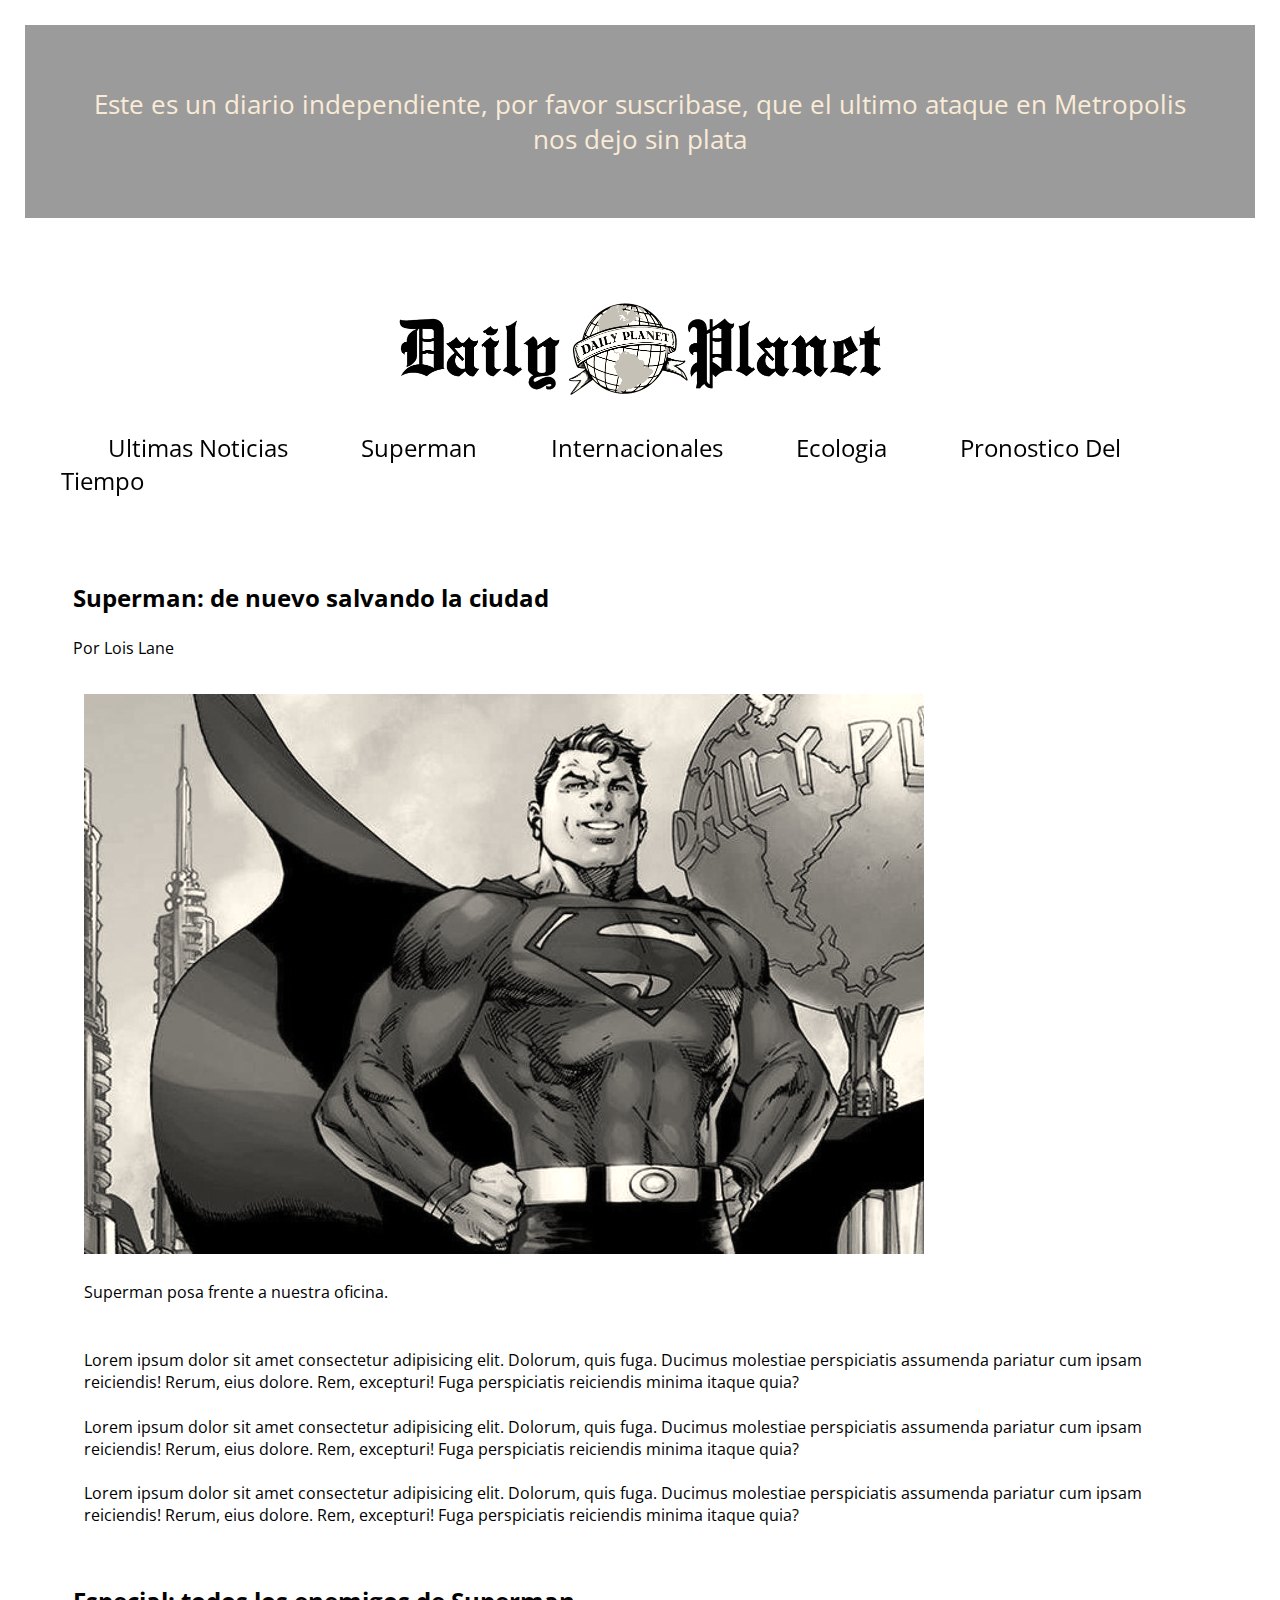
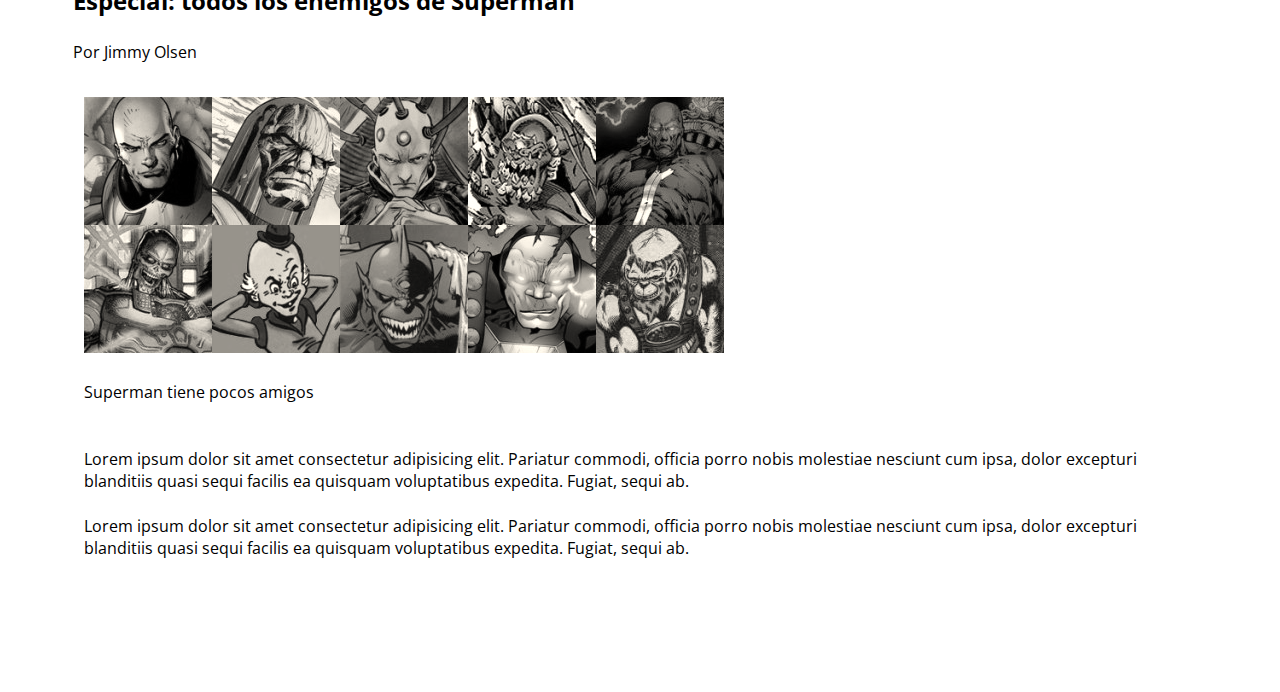
==== index.html @ b58b6ea5 "clase 7" ====
<!DOCTYPE html>
<html lang="en">
<head>
    <meta charset="UTF-8">
    <meta http-equiv="X-UA-Compatible" content="IE=edge">
    <meta name="viewport" content="width=device-width, initial-scale=1.0">
    <link rel="stylesheet" href="./style.css">
    <title>hacked!</title>
</head>
<body>
    <div class="suscribers">Este es un diario independiente, por favor suscribase, que el ultimo ataque en Metropolis nos dejo sin plata</div>

    <header>
        <img src="./assets/logo.png" alt="logo">
        <h1>The Daily Planet</h1>

        <nav>
            <ul>
                <li class="navList"><a href="./info.html"></a> ultimas noticias</li>
                <li class="navList"><a href="./info.html"></a> superman</li>
                <li class="navList"><a href="./info.html"></a> Internacionales</li>
                <li class="navList"><a href="./info.html"></a> ecologia</li>
                <li class="navList"><a href="./info.html"></a>pronostico del tiempo</li>
            </ul>
        </nav>

    </header>

    <div class="principal">
        <main>
            <article>
                <h2>Superman: de nuevo salvando la ciudad</h2>
                <p class="reporterName">Por Lois Lane</p> 
                <figure>
                    <img src="./assets/super.jpg" alt="superman" class="photo">
                    <figcaption>Superman posa frente a nuestra oficina.</figcaption>
                </figure>
                <div class="newsContent">
                    <p>Lorem ipsum dolor sit amet consectetur adipisicing elit. Dolorum, quis fuga. Ducimus molestiae perspiciatis assumenda pariatur cum ipsam reiciendis! Rerum, eius dolore. Rem, excepturi! Fuga perspiciatis reiciendis minima itaque quia?</p>
                    <p>Lorem ipsum dolor sit amet consectetur adipisicing elit. Dolorum, quis fuga. Ducimus molestiae perspiciatis assumenda pariatur cum ipsam reiciendis! Rerum, eius dolore. Rem, excepturi! Fuga perspiciatis reiciendis minima itaque quia?</p>
                    <p>Lorem ipsum dolor sit amet consectetur adipisicing elit. Dolorum, quis fuga. Ducimus molestiae perspiciatis assumenda pariatur cum ipsam reiciendis! Rerum, eius dolore. Rem, excepturi! Fuga perspiciatis reiciendis minima itaque quia?</p>
                </div>
            </article>

            <article>
                <h2>Especial: todos los enemigos de Superman</h2>
                <p class="reporterName">Por Jimmy Olsen</p>
                <figure>
                    <img src="./assets/enemigos.jpg" alt="enemigos">
                    <figcaption>Superman tiene pocos amigos</figcaption>
                </figure>
                <div class="newsContent">
                    <p>Lorem ipsum dolor sit amet consectetur adipisicing elit. Pariatur commodi, officia porro nobis molestiae nesciunt cum ipsa, dolor excepturi blanditiis quasi sequi facilis ea quisquam voluptatibus expedita. Fugiat, sequi ab.</p>
                    <p>Lorem ipsum dolor sit amet consectetur adipisicing elit. Pariatur commodi, officia porro nobis molestiae nesciunt cum ipsa, dolor excepturi blanditiis quasi sequi facilis ea quisquam voluptatibus expedita. Fugiat, sequi ab.</p>
                </div>
            </article>

        </main>

        <aside></aside>
    </div>


    <footer></footer>


</body>
</html>
---- style.css ----
@import url('https://fonts.googleapis.com/css2?family=Besley:ital@1&family=Finger+Paint&family=Open+Sans&display=swap');

/* general */
* {
    padding: 1%;
    margin: 0;
    font-family: 'Open sans', 'Times New Roman', sans-serif;
}

img {
    filter: saturate(0%) sepia(20%);
}

/* header */
.suscribers {
    padding: 5%;
    background-color: rgb(155, 155, 155);
    color: antiquewhite;
    font-size: 1.6em;
    text-align: center;
}

header {
    position: sticky;
    top: 0;
    background-color: rgb(255, 255, 255, 0.5);
    z-index: 1;
}

h1 {
    display: none;
}

header img {
    width: 40%;
    margin: auto;
    display: block;
    margin-top: 5%;
}

/* navbar */
.navList {
    display: inline;
    text-transform: capitalize;
    font-size: 1.5em;
    padding: 0.5% 2%;
}

.navList a {
    text-decoration: none;
}

.navList:hover {
    background-color: rgb(184, 180, 180);
}
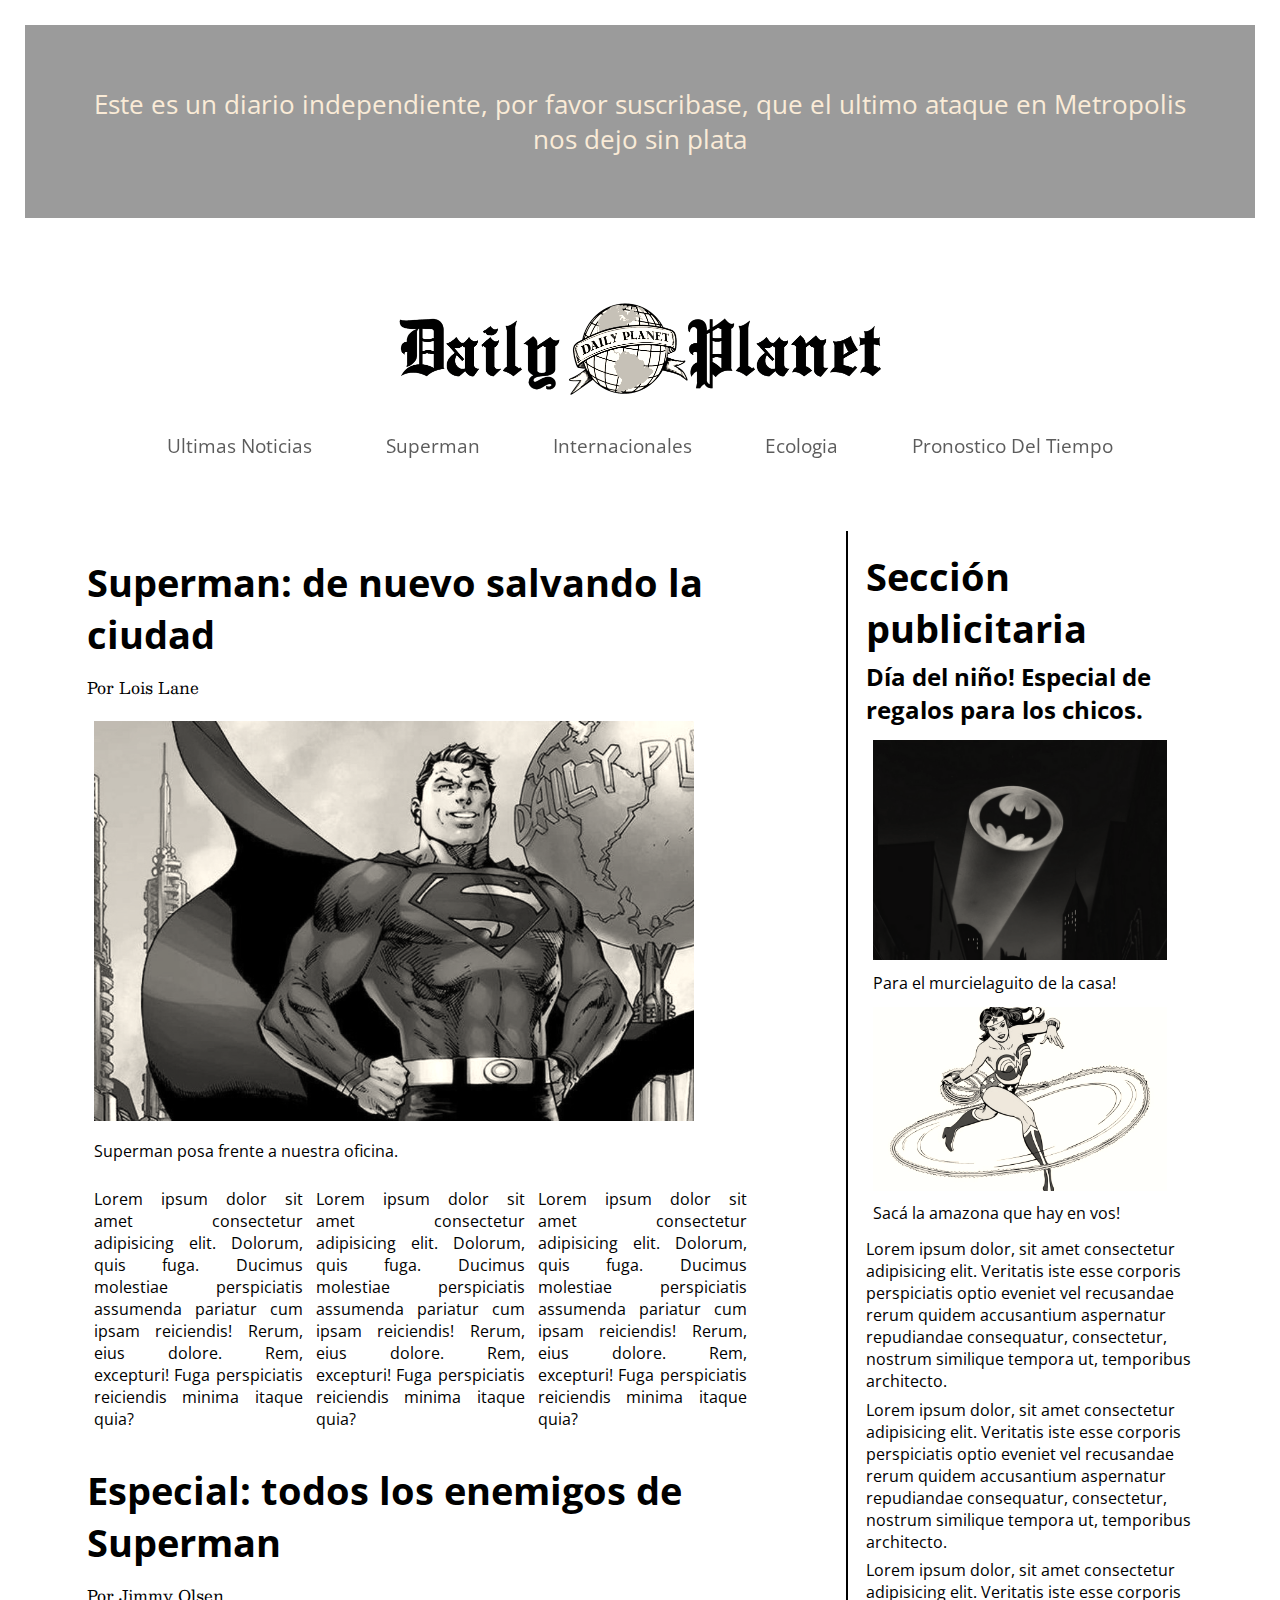
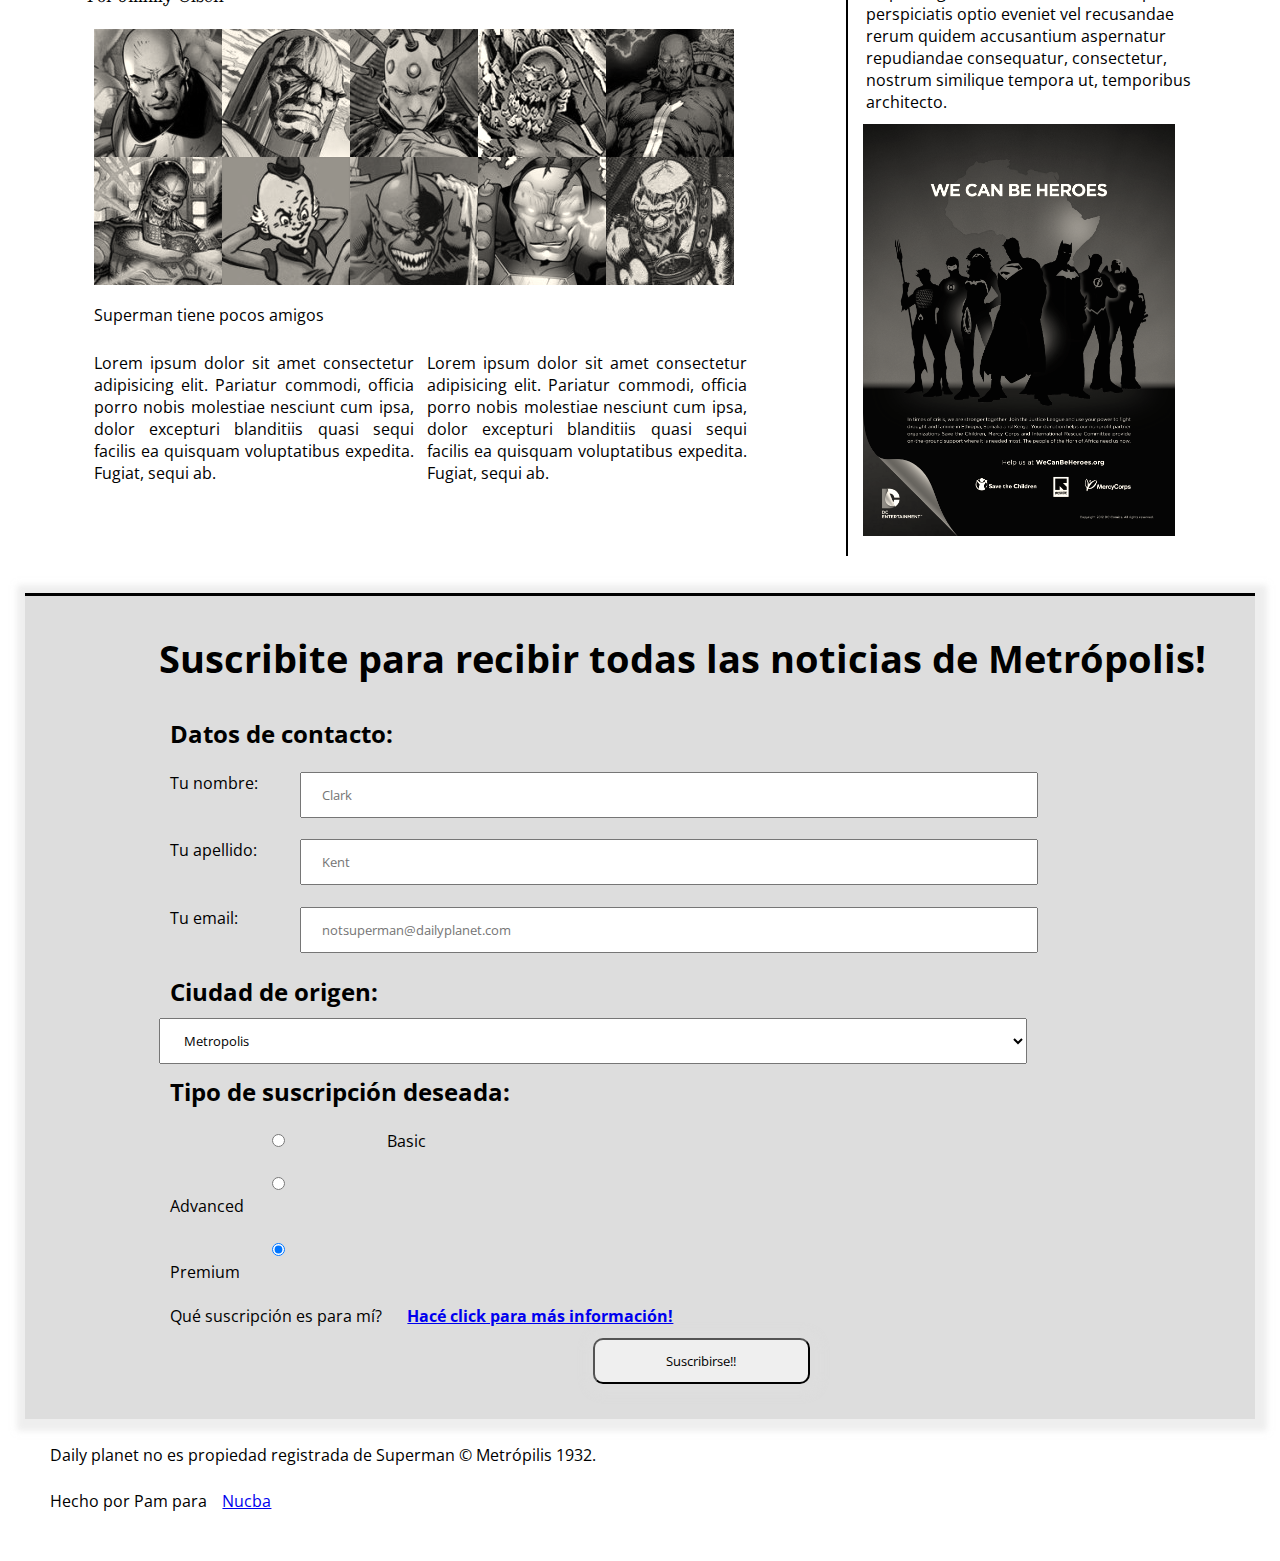
==== commit ef164861: "pagina clase 2" ====
--- a/index.html
+++ b/index.html
@@ -16,11 +16,11 @@
 
         <nav>
             <ul>
-                <li class="navList"><a href="./info.html"></a> ultimas noticias</li>
-                <li class="navList"><a href="./info.html"></a> superman</li>
-                <li class="navList"><a href="./info.html"></a> Internacionales</li>
-                <li class="navList"><a href="./info.html"></a> ecologia</li>
-                <li class="navList"><a href="./info.html"></a>pronostico del tiempo</li>
+                <li class="navList"><a href="./info.html">ultimas noticias</a></li>
+                <li class="navList"><a href="./info.html">superman</a></li>
+                <li class="navList"><a href="./info.html">Internacionales</a></li>
+                <li class="navList"><a href="./info.html">ecologia</a></li>
+                <li class="navList"><a href="./info.html">pronostico del tiempo</a></li>
             </ul>
         </nav>
 
@@ -57,11 +57,78 @@
 
         </main>
 
-        <aside></aside>
+        <aside>
+            <article>
+                <h2>Sección publicitaria</h2>
+                <h3>Día del niño! Especial de regalos para los chicos.</h3>
+                <div class="ads">
+                    <figure>
+                        <img src="./assets/Bat-signal.png" alt="bat-signal">
+                        <figcaption>Para el murcielaguito de la casa!</figcaption>
+                    </figure>
+                    <figure>
+                        <img src="./assets/lasso.jpeg" alt="amazon">
+                        <figcaption>Sacá la amazona que hay en vos!</figcaption>
+                    </figure>
+                </div>
+                <p>Lorem ipsum dolor, sit amet consectetur adipisicing elit. Veritatis iste esse corporis perspiciatis optio eveniet vel recusandae rerum quidem accusantium aspernatur repudiandae consequatur, consectetur, nostrum similique tempora ut, temporibus architecto.</p>
+                <p>Lorem ipsum dolor, sit amet consectetur adipisicing elit. Veritatis iste esse corporis perspiciatis optio eveniet vel recusandae rerum quidem accusantium aspernatur repudiandae consequatur, consectetur, nostrum similique tempora ut, temporibus architecto.</p>
+                <p>Lorem ipsum dolor, sit amet consectetur adipisicing elit. Veritatis iste esse corporis perspiciatis optio eveniet vel recusandae rerum quidem accusantium aspernatur repudiandae consequatur, consectetur, nostrum similique tempora ut, temporibus architecto.</p>
+            </article>
+            <img src="./assets/heroes.jpg" alt="">
+        </aside>
     </div>
 
+    <div class="suscribe">
+        <h2>Suscribite para recibir todas las noticias de Metrópolis!</h2>
+        <form action="/" method="GET">
+            <h3>Datos de contacto:</h3>
+            <label class="userInfo">Tu nombre:
+                <input type="text" name="suscriberName" placeholder="Clark" required>
+            </label>
+            <label class="userInfo">Tu apellido:
+                <input type="text" name="suscriberLastname" placeholder="Kent" required>
+            </label>
+            <label class="userInfo">Tu email:
+                <input type="email" name="suscriberEmail" placeholder="notsuperman@dailyplanet.com" required>
+            </label>
+            <h3>Ciudad de origen:</h3>
+            <select name="city">
+                <option class="cityText" value="metropolis">Metropolis</option>
+                <option class="cityText" value="smallville">Smallville</option>
+                <option class="cityText" value="gotham">Gotham</option>
+                <option class="cityText" value="central">Central</option>
+                <option class="cityText" value="fawcett">Fawcett City</option>
+                <option class="cityText" value="other">Otra</option>
+            </select>
 
-    <footer></footer>
+            <h3>Tipo de suscripción deseada:</h3>
+            <label class="userType">
+                <input type="radio" name="suscriptionType" id="valor1" value="1">Basic
+            </label>
+            <label class="userType">
+                <input type="radio" name="suscriptionType" id="valor2" value="2">Advanced
+            </label>
+            <label class="userType">
+                <input type="radio" name="suscriptionType" id="valor3" value="3" checked>Premium
+            </label>
+
+            <p>Qué suscripción es para mí?
+                <a href="./info.html">
+                <strong>Hacé click para más información!</strong>
+            </a>
+            </p>
+
+            <button>Suscribirse!!</button>
+        </form>
+    </div>
+
+    <footer>
+        <p>Daily planet no es propiedad registrada de Superman &copy; Metrópilis 1932.</p>
+        <p>Hecho por Pam para
+            <a href="https://plataforma.nucba.io/c/1617-codingbootcamp" target="_blank">Nucba</a>
+        </p>
+    </footer>
 
 
 </body>
--- a/style.css
+++ b/style.css
@@ -11,6 +11,18 @@
     filter: saturate(0%) sepia(20%);
 }
 
+h1 {
+    display: none;
+}
+
+h2 {
+    font-size: 2.4em;
+}
+
+h3 {
+    font-size: 1.5em;
+}
+
 /* header */
 .suscribers {
     padding: 5%;
@@ -22,14 +34,11 @@
 
 header {
     position: sticky;
-    top: 0;
+    top: -80px;
     background-color: rgb(255, 255, 255, 0.5);
     z-index: 1;
 }
 
-h1 {
-    display: none;
-}
 
 header img {
     width: 40%;
@@ -39,18 +48,114 @@
 }
 
 /* navbar */
+
+ul {
+    text-align: center;
+}
+
 .navList {
     display: inline;
     text-transform: capitalize;
-    font-size: 1.5em;
+    font-size: 1.2em;
     padding: 0.5% 2%;
 }
 
 .navList a {
     text-decoration: none;
+    color: rgb(92, 92, 92);
 }
 
 .navList:hover {
     background-color: rgb(184, 180, 180);
 }
 
+/* principal */
+
+.principal {
+    display: flex;
+    padding: 3%;
+    justify-content: space-between;
+}
+
+/* news */
+
+main {
+    width: 60%;
+}
+
+main .reporterName {
+    font-family: 'Besley', serif;
+}
+
+/* main.reporterName es el main con esa clase, main .reporterName se refiere al hijo */
+
+main .photo {
+    max-width: 600px;
+}
+
+
+main .newsContent {
+    display: flex;
+}
+
+main .newsContent p {
+    padding-right: 0 1%;
+    text-align: justify;
+}
+
+/* aside */
+
+aside {
+    width: 30%;
+    border-left: 2px solid black;
+}
+
+aside .ads {
+    display: flex;
+    justify-content: center;
+    flex-direction: column;
+}
+
+aside img {
+    width: 90%;
+}
+
+/* form */
+
+.suscribe {
+    margin: auto;
+    border-top: solid 3px black;
+    background-color: rgb(221, 221, 221);
+    padding: 2% 0 2% 10%;
+    box-shadow: 2px 2px 6px 10px rgba(221, 221, 221, 0.515);
+}
+
+form {
+    display: flex;
+    flex-direction: column;
+}
+
+form label.userInfo {
+    justify-content: space-between;
+    display: flex;
+    width: 80%;
+}
+
+form input,
+form select {
+    padding: 12px 20px;
+    width: 80%;
+}
+
+form label.userType {
+    width: 25%;
+}
+
+form button {
+    width: 20%;
+    text-align: center;
+    padding: 12px 20px;
+    margin: auto;
+    border-radius: 10px;
+    box-shadow: 2px 2px 6px 10px rgba(221, 221, 221, 0.515);
+}
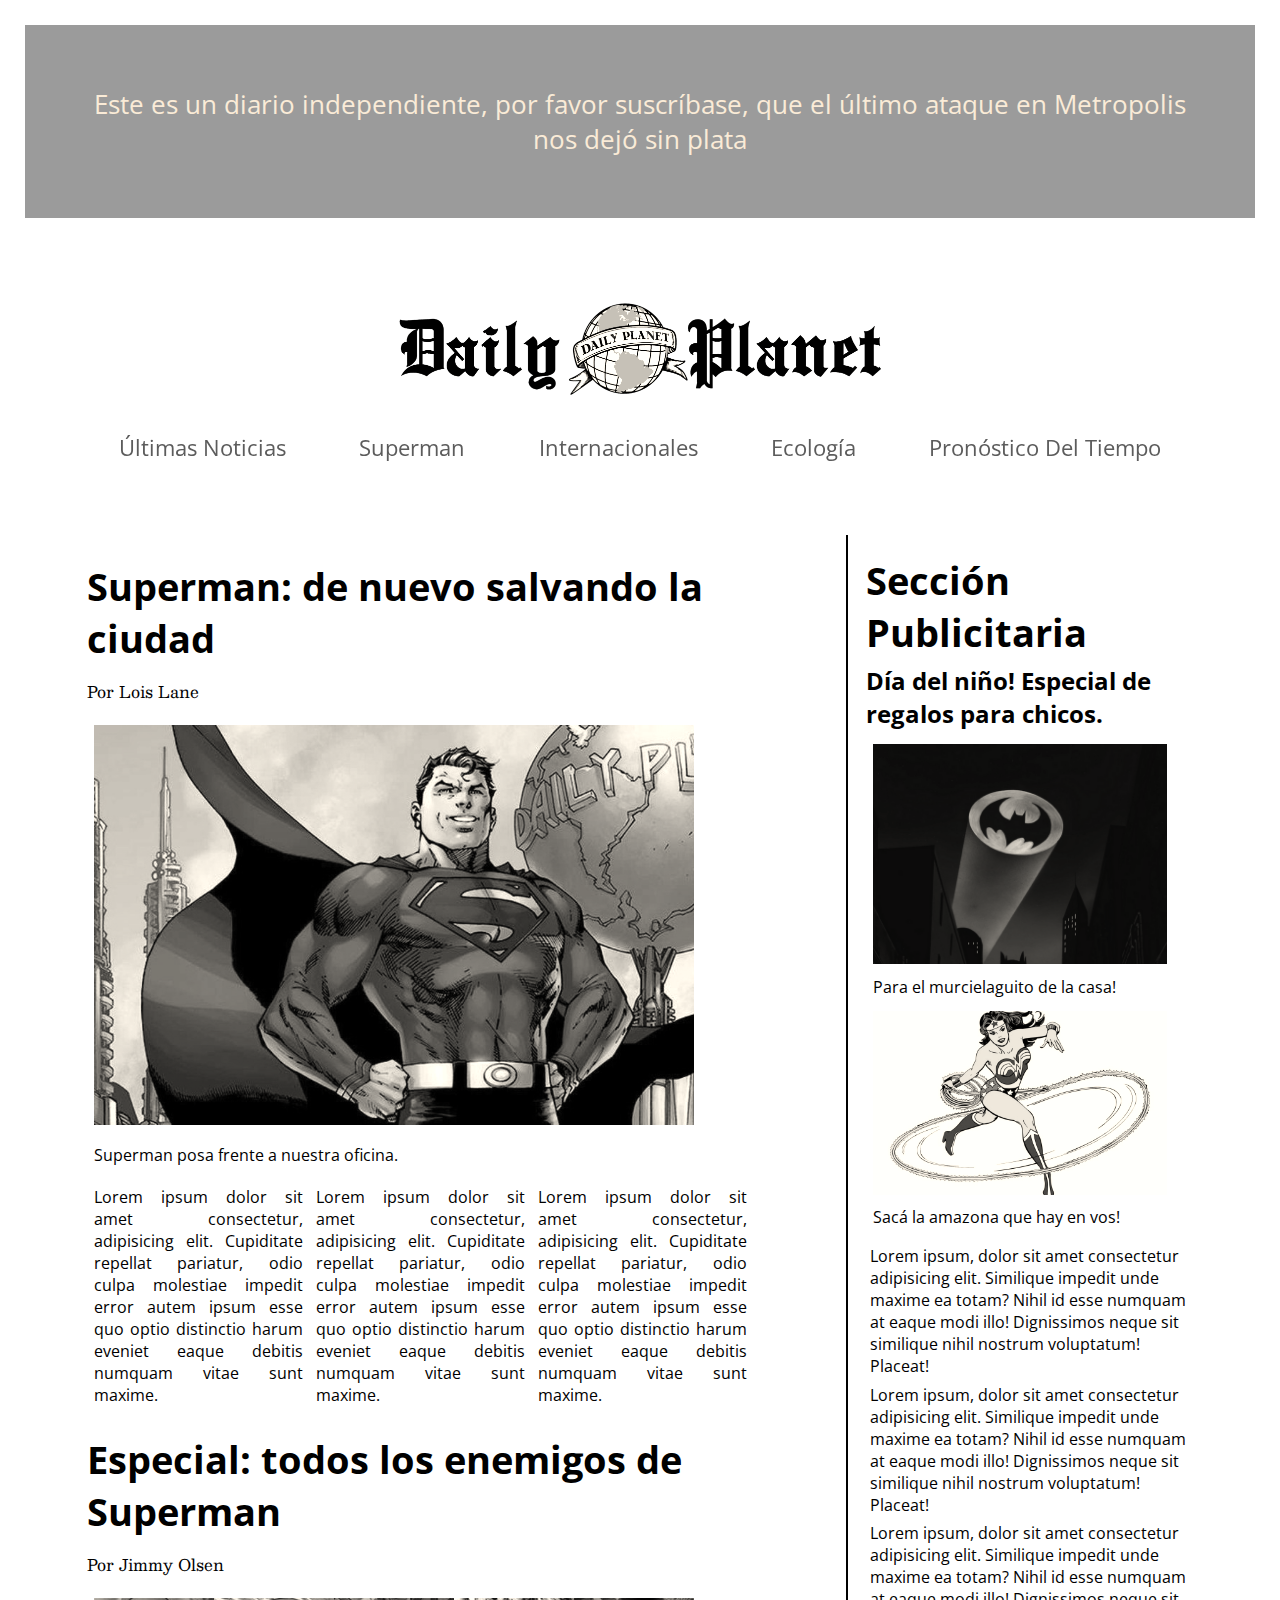
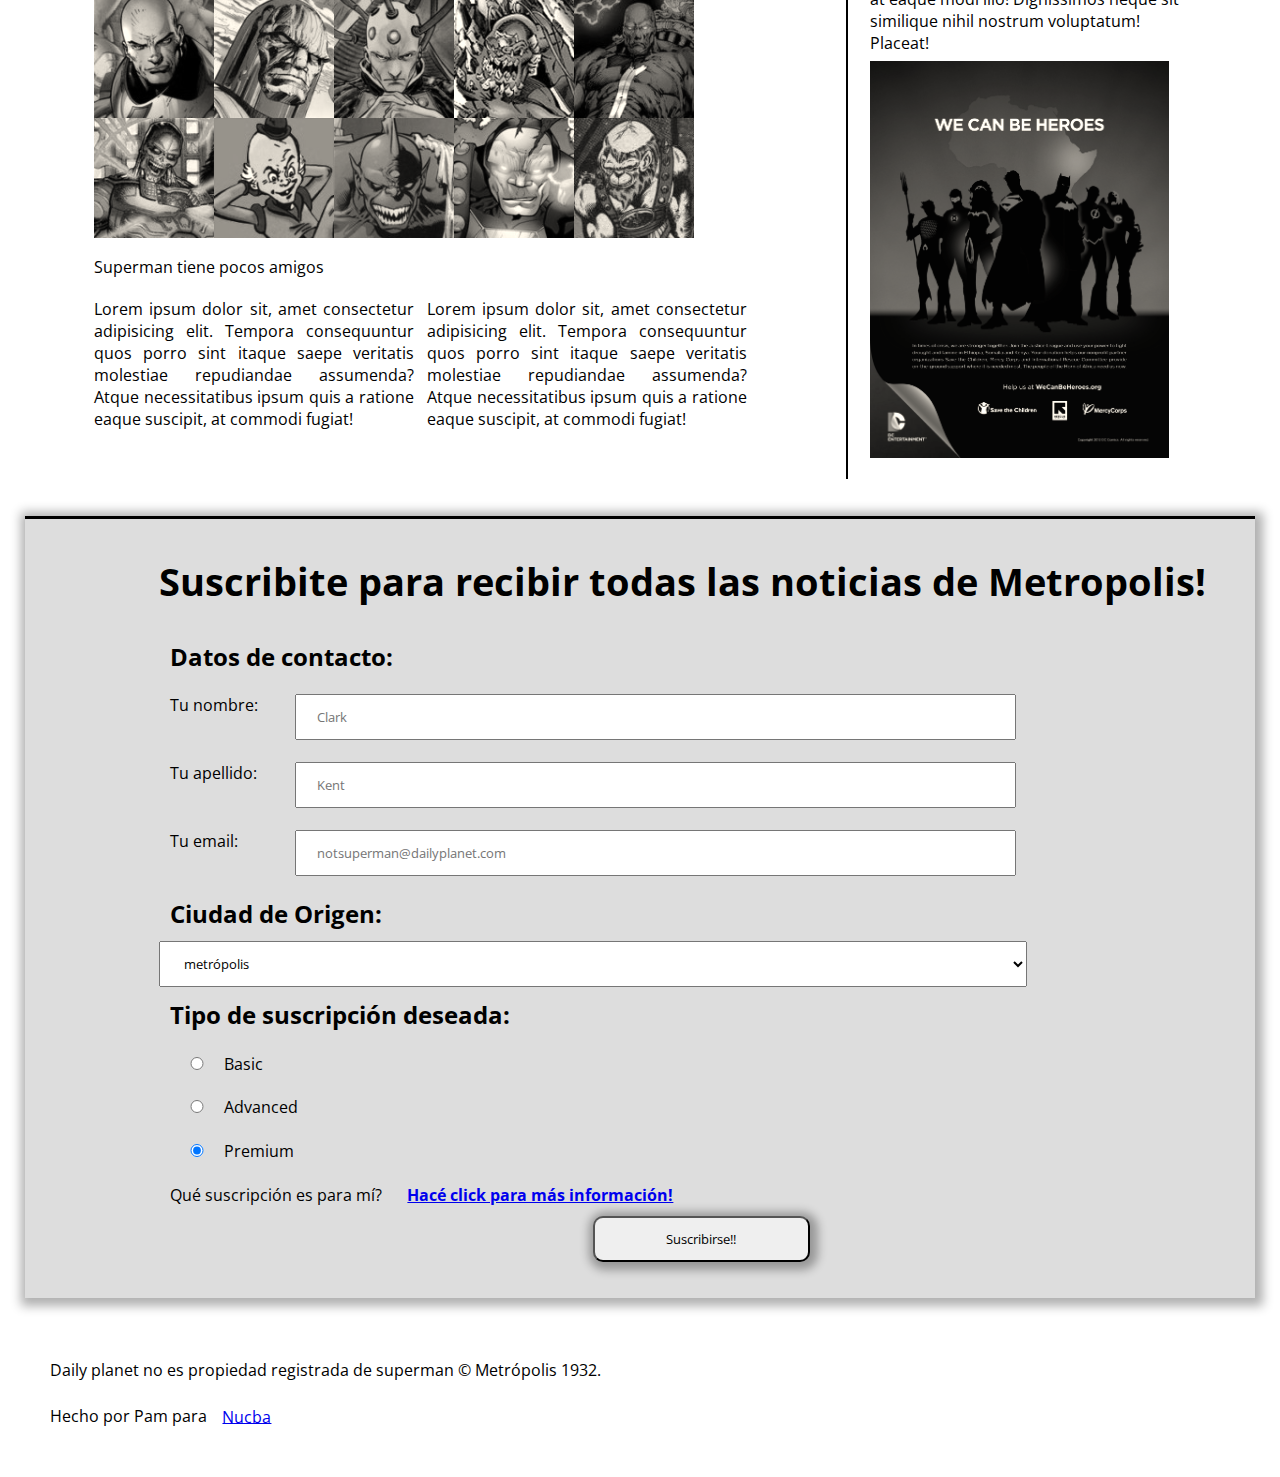
==== commit 1f5d35ed: "agregando media queries" ====
--- a/index.html
+++ b/index.html
@@ -1,14 +1,18 @@
 <!DOCTYPE html>
 <html lang="en">
+
 <head>
     <meta charset="UTF-8">
     <meta http-equiv="X-UA-Compatible" content="IE=edge">
     <meta name="viewport" content="width=device-width, initial-scale=1.0">
+    <meta name="description" content="El sitio del diario Daily Planet, donde Superman no trabaja">
     <link rel="stylesheet" href="./style.css">
-    <title>hacked!</title>
+    <title>Daily Planet</title>
 </head>
+
 <body>
-    <div class="suscribers">Este es un diario independiente, por favor suscribase, que el ultimo ataque en Metropolis nos dejo sin plata</div>
+    <div class="suscribers">Este es un diario independiente, por favor suscríbase, que el último ataque en Metropolis
+        nos dejó sin plata</div>
 
     <header>
         <img src="./assets/logo.png" alt="logo">
@@ -16,11 +20,11 @@
 
         <nav>
             <ul>
-                <li class="navList"><a href="./info.html">ultimas noticias</a></li>
-                <li class="navList"><a href="./info.html">superman</a></li>
-                <li class="navList"><a href="./info.html">Internacionales</a></li>
-                <li class="navList"><a href="./info.html">ecologia</a></li>
-                <li class="navList"><a href="./info.html">pronostico del tiempo</a></li>
+                <li class="navList"><a href="./info.html"> últimas Noticias</a></li>
+                <li class="navList"><a href="./info.html"> superman</a></li>
+                <li class="navList"><a href="./info.html"> Internacionales</a></li>
+                <li class="navList"><a href="./info.html"> ecología</a></li>
+                <li class="navList"><a href="./info.html"> pronóstico del Tiempo</a></li>
             </ul>
         </nav>
 
@@ -30,15 +34,21 @@
         <main>
             <article>
                 <h2>Superman: de nuevo salvando la ciudad</h2>
-                <p class="reporterName">Por Lois Lane</p> 
+                <p class="reporterName">Por Lois Lane</p>
                 <figure>
                     <img src="./assets/super.jpg" alt="superman" class="photo">
                     <figcaption>Superman posa frente a nuestra oficina.</figcaption>
                 </figure>
                 <div class="newsContent">
-                    <p>Lorem ipsum dolor sit amet consectetur adipisicing elit. Dolorum, quis fuga. Ducimus molestiae perspiciatis assumenda pariatur cum ipsam reiciendis! Rerum, eius dolore. Rem, excepturi! Fuga perspiciatis reiciendis minima itaque quia?</p>
-                    <p>Lorem ipsum dolor sit amet consectetur adipisicing elit. Dolorum, quis fuga. Ducimus molestiae perspiciatis assumenda pariatur cum ipsam reiciendis! Rerum, eius dolore. Rem, excepturi! Fuga perspiciatis reiciendis minima itaque quia?</p>
-                    <p>Lorem ipsum dolor sit amet consectetur adipisicing elit. Dolorum, quis fuga. Ducimus molestiae perspiciatis assumenda pariatur cum ipsam reiciendis! Rerum, eius dolore. Rem, excepturi! Fuga perspiciatis reiciendis minima itaque quia?</p>
+                    <p>Lorem ipsum dolor sit amet consectetur, adipisicing elit. Cupiditate repellat pariatur, odio
+                        culpa molestiae impedit error autem ipsum esse quo optio distinctio harum eveniet eaque debitis
+                        numquam vitae sunt maxime.</p>
+                    <p>Lorem ipsum dolor sit amet consectetur, adipisicing elit. Cupiditate repellat pariatur, odio
+                        culpa molestiae impedit error autem ipsum esse quo optio distinctio harum eveniet eaque debitis
+                        numquam vitae sunt maxime.</p>
+                    <p>Lorem ipsum dolor sit amet consectetur, adipisicing elit. Cupiditate repellat pariatur, odio
+                        culpa molestiae impedit error autem ipsum esse quo optio distinctio harum eveniet eaque debitis
+                        numquam vitae sunt maxime.</p>
                 </div>
             </article>
 
@@ -46,12 +56,16 @@
                 <h2>Especial: todos los enemigos de Superman</h2>
                 <p class="reporterName">Por Jimmy Olsen</p>
                 <figure>
-                    <img src="./assets/enemigos.jpg" alt="enemigos">
+                    <img class="photo" src="./assets/enemigos.jpg" alt="enemigos">
                     <figcaption>Superman tiene pocos amigos</figcaption>
                 </figure>
                 <div class="newsContent">
-                    <p>Lorem ipsum dolor sit amet consectetur adipisicing elit. Pariatur commodi, officia porro nobis molestiae nesciunt cum ipsa, dolor excepturi blanditiis quasi sequi facilis ea quisquam voluptatibus expedita. Fugiat, sequi ab.</p>
-                    <p>Lorem ipsum dolor sit amet consectetur adipisicing elit. Pariatur commodi, officia porro nobis molestiae nesciunt cum ipsa, dolor excepturi blanditiis quasi sequi facilis ea quisquam voluptatibus expedita. Fugiat, sequi ab.</p>
+                    <p>Lorem ipsum dolor sit, amet consectetur adipisicing elit. Tempora consequuntur quos porro sint
+                        itaque saepe veritatis molestiae repudiandae assumenda? Atque necessitatibus ipsum quis a
+                        ratione eaque suscipit, at commodi fugiat!</p>
+                    <p>Lorem ipsum dolor sit, amet consectetur adipisicing elit. Tempora consequuntur quos porro sint
+                        itaque saepe veritatis molestiae repudiandae assumenda? Atque necessitatibus ipsum quis a
+                        ratione eaque suscipit, at commodi fugiat!</p>
                 </div>
             </article>
 
@@ -59,8 +73,8 @@
 
         <aside>
             <article>
-                <h2>Sección publicitaria</h2>
-                <h3>Día del niño! Especial de regalos para los chicos.</h3>
+                <h2>Sección Publicitaria</h2>
+                <h3>Día del niño! Especial de regalos para chicos.</h3>
                 <div class="ads">
                     <figure>
                         <img src="./assets/Bat-signal.png" alt="bat-signal">
@@ -71,16 +85,24 @@
                         <figcaption>Sacá la amazona que hay en vos!</figcaption>
                     </figure>
                 </div>
-                <p>Lorem ipsum dolor, sit amet consectetur adipisicing elit. Veritatis iste esse corporis perspiciatis optio eveniet vel recusandae rerum quidem accusantium aspernatur repudiandae consequatur, consectetur, nostrum similique tempora ut, temporibus architecto.</p>
-                <p>Lorem ipsum dolor, sit amet consectetur adipisicing elit. Veritatis iste esse corporis perspiciatis optio eveniet vel recusandae rerum quidem accusantium aspernatur repudiandae consequatur, consectetur, nostrum similique tempora ut, temporibus architecto.</p>
-                <p>Lorem ipsum dolor, sit amet consectetur adipisicing elit. Veritatis iste esse corporis perspiciatis optio eveniet vel recusandae rerum quidem accusantium aspernatur repudiandae consequatur, consectetur, nostrum similique tempora ut, temporibus architecto.</p>
+                <div class="ads">
+                    <p>Lorem ipsum, dolor sit amet consectetur adipisicing elit. Similique impedit unde maxime ea totam?
+                        Nihil id esse numquam at eaque modi illo! Dignissimos neque sit similique nihil nostrum voluptatum!
+                        Placeat!</p>
+                    <p>Lorem ipsum, dolor sit amet consectetur adipisicing elit. Similique impedit unde maxime ea totam?
+                        Nihil id esse numquam at eaque modi illo! Dignissimos neque sit similique nihil nostrum voluptatum!
+                        Placeat!</p>
+                    <p>Lorem ipsum, dolor sit amet consectetur adipisicing elit. Similique impedit unde maxime ea totam?
+                        Nihil id esse numquam at eaque modi illo! Dignissimos neque sit similique nihil nostrum voluptatum!
+                        Placeat!</p>
+                    <img src="./assets/heroes.jpg" alt="">
+                </div>
             </article>
-            <img src="./assets/heroes.jpg" alt="">
         </aside>
     </div>
 
     <div class="suscribe">
-        <h2>Suscribite para recibir todas las noticias de Metrópolis!</h2>
+        <h2>Suscribite para recibir todas las noticias de Metropolis!</h2>
         <form action="/" method="GET">
             <h3>Datos de contacto:</h3>
             <label class="userInfo">Tu nombre:
@@ -92,14 +114,14 @@
             <label class="userInfo">Tu email:
                 <input type="email" name="suscriberEmail" placeholder="notsuperman@dailyplanet.com" required>
             </label>
-            <h3>Ciudad de origen:</h3>
+            <h3>Ciudad de Origen:</h3>
             <select name="city">
-                <option class="cityText" value="metropolis">Metropolis</option>
-                <option class="cityText" value="smallville">Smallville</option>
-                <option class="cityText" value="gotham">Gotham</option>
-                <option class="cityText" value="central">Central</option>
-                <option class="cityText" value="fawcett">Fawcett City</option>
-                <option class="cityText" value="other">Otra</option>
+                <option class="cityText" value="metropolis" selected>metrópolis</option>
+                <option class="cityText" value="smallville">smallville</option>
+                <option class="cityText" value="gotham">gotham</option>
+                <option class="cityText" value="central">central city</option>
+                <option class="cityText" value="fawcett">fawcett city</option>
+                <option class="cityText" value="other">otra</option>
             </select>
 
             <h3>Tipo de suscripción deseada:</h3>
@@ -115,21 +137,22 @@
 
             <p>Qué suscripción es para mí?
                 <a href="./info.html">
-                <strong>Hacé click para más información!</strong>
-            </a>
+                    <strong>Hacé click para más información!</strong>
+                </a>
             </p>
 
             <button>Suscribirse!!</button>
         </form>
     </div>
 
+
     <footer>
-        <p>Daily planet no es propiedad registrada de Superman &copy; Metrópilis 1932.</p>
+        <p>Daily planet no es propiedad registrada de superman &copy; Metrópolis 1932.</p>
         <p>Hecho por Pam para
-            <a href="https://plataforma.nucba.io/c/1617-codingbootcamp" target="_blank">Nucba</a>
+            <a href="https://plataforma.nucba.io/c/coding-bootcamp" target="_blank">Nucba</a>
         </p>
     </footer>
 
+</body>
 
-</body>
 </html>--- a/style.css
+++ b/style.css
@@ -4,7 +4,7 @@
 * {
     padding: 1%;
     margin: 0;
-    font-family: 'Open sans', 'Times New Roman', sans-serif;
+    font-family: 'Open Sans', 'Times new Roman', sans-serif;
 }
 
 img {
@@ -35,10 +35,9 @@
 header {
     position: sticky;
     top: -80px;
-    background-color: rgb(255, 255, 255, 0.5);
-    z-index: 1;
-}
-
+    background-color: rgba(255, 255, 255, 0.5);
+    z-index: 10;
+}
 
 header img {
     width: 40%;
@@ -48,7 +47,6 @@
 }
 
 /* navbar */
-
 ul {
     text-align: center;
 }
@@ -57,6 +55,7 @@
     display: inline;
     text-transform: capitalize;
     font-size: 1.2em;
+    /* el orden en que pasamos parametros: arriba, derecha, abajo, izquierda. Si hay solo 2: arriba/abajo, izq/der */
     padding: 0.5% 2%;
 }
 
@@ -66,7 +65,7 @@
 }
 
 .navList:hover {
-    background-color: rgb(184, 180, 180);
+    background-color: rgb(182, 182, 182);
 }
 
 /* principal */
@@ -83,23 +82,20 @@
     width: 60%;
 }
 
-main .reporterName {
+.reporterName {
     font-family: 'Besley', serif;
 }
 
-/* main.reporterName es el main con esa clase, main .reporterName se refiere al hijo */
-
 main .photo {
-    max-width: 600px;
-}
-
-
-main .newsContent {
+    max-width: 800px;
+}
+
+.newsContent {
     display: flex;
 }
 
 main .newsContent p {
-    padding-right: 0 1%;
+    padding: 0 1%;
     text-align: justify;
 }
 
@@ -124,10 +120,11 @@
 
 .suscribe {
     margin: auto;
-    border-top: solid 3px black;
+    border-top: 3px solid black;
     background-color: rgb(221, 221, 221);
     padding: 2% 0 2% 10%;
-    box-shadow: 2px 2px 6px 10px rgba(221, 221, 221, 0.515);
+    box-shadow: 2px 2px 10px 6px rgba(2, 2, 2, 0.315);
+    margin-bottom: 3%;
 }
 
 form {
@@ -138,6 +135,7 @@
 form label.userInfo {
     justify-content: space-between;
     display: flex;
+    box-sizing: border-box;
     width: 80%;
 }
 
@@ -147,6 +145,10 @@
     width: 80%;
 }
 
+form input[type="radio"] {
+    width: 20%;
+}
+
 form label.userType {
     width: 25%;
 }
@@ -157,5 +159,77 @@
     padding: 12px 20px;
     margin: auto;
     border-radius: 10px;
-    box-shadow: 2px 2px 6px 10px rgba(221, 221, 221, 0.515);
-}
+    box-shadow: 2px 2px 10px 6px rgba(2, 2, 2, 0.315);
+}
+
+/* hacked */
+.joke {
+    display: block;
+    filter: saturate(150%) sepia(0%);
+    width: 70%;
+    margin: auto;
+}
+
+p.joke {
+    font-size: 4em;
+    text-align: center;
+    font-family: 'Finger Paint', cursive;
+    color: rgb(87, 28, 51);
+}
+
+/* media queries */
+@media (max-width: 1440px) {
+    main .photo {
+        max-width: 600px;
+    }
+
+    .navList {
+        font-size: 1.4em;
+    }
+}
+
+@media (max-width: 1024px) {
+    main .photo {
+        max-width: 600px;
+    }
+
+    .navList {
+        font-size: 1em;
+    }
+}
+
+@media (max-width: 768px) {
+    h2 {
+        font-size: 2em;
+    }
+
+    .principal {
+        flex-direction: column;
+    }
+
+    main {
+        width: 100%;
+    }
+
+    aside {
+        width: 100%;
+        border-left: 0;
+        border-top: 2px solid black;
+        margin-top: 2%;
+    }
+
+    aside article {
+        display: flex;
+        flex-direction: row;
+        flex-wrap: wrap;
+    }
+
+    .ads {
+        width: 45%;
+        text-align: justify;
+    }
+
+    .ads:last-child img {
+        display: none;
+    }
+}
